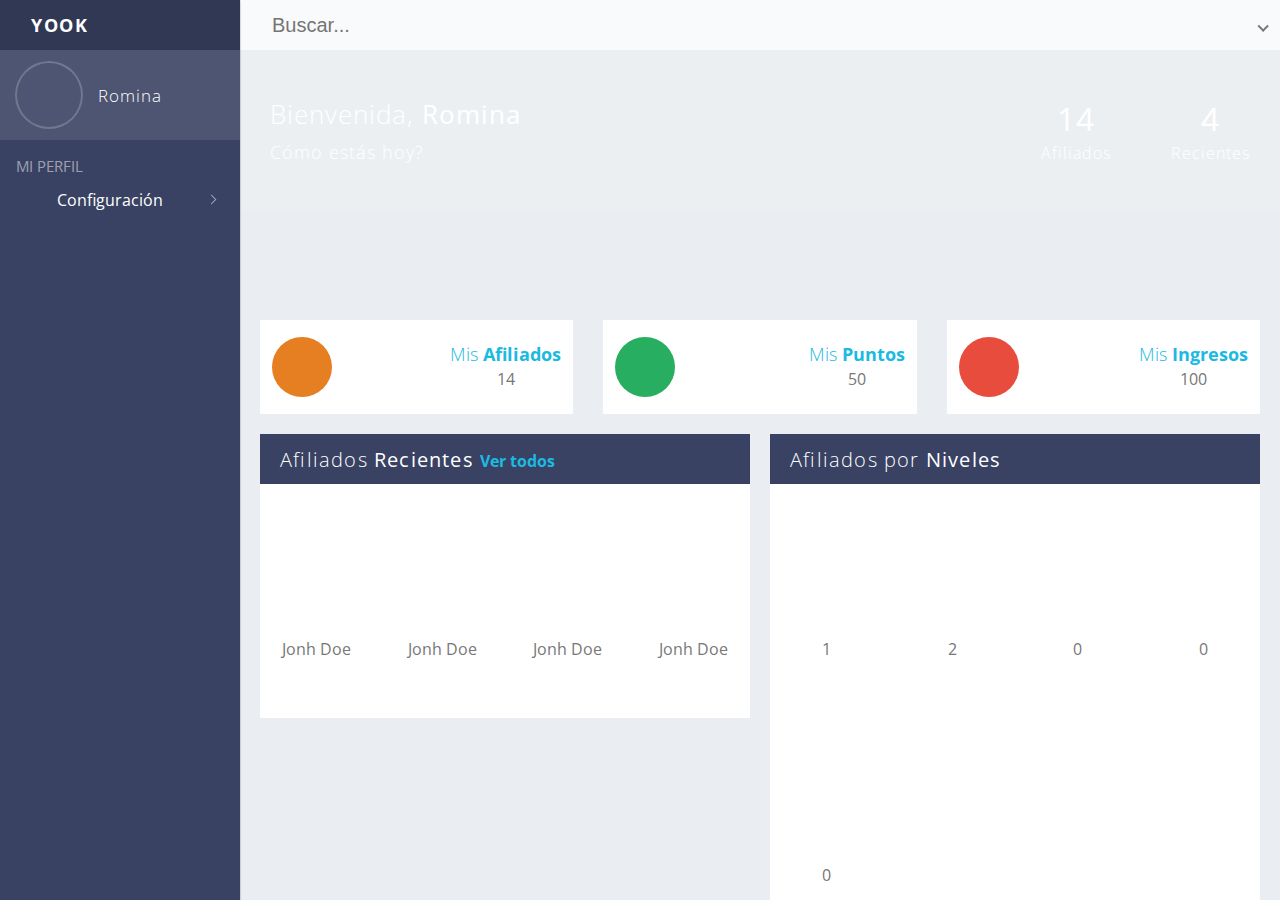
==== index.html @ df2a3889 "main desing" ====
<!DOCTYPE html>
<html lang="en" >
<head>
  <meta charset="UTF-8">
  <title>CodePen - CSS Grid Modern Responsive Dashboard</title>
  <link href="https://fonts.googleapis.com/css?family=Open+Sans:300,400" rel="stylesheet">
    <link rel="stylesheet" href="https://use.fontawesome.com/releases/v5.4.1/css/all.css" integrity="sha384-5sAR7xN1Nv6T6+dT2mhtzEpVJvfS3NScPQTrOxhwjIuvcA67KV2R5Jz6kr4abQsz" crossorigin="anonymous">
    <link rel="stylesheet" href="css/main.css">
    <link rel="shortcut icon" type="image/png" href="#"><link rel="stylesheet" href="./style.css">

</head>
<body>
<!-- partial:index.partial.html -->
<div class="grid">
  <header class="header">
    <i class="fas fa-bars header__menu"></i>
    <div class="header__search">
      <input class="header__input" placeholder="Buscar..." />
    </div>
    <div class="header__avatar">
      <div class="dropdown">
        <ul class="dropdown__list">
          <li class="dropdown__list-item">
            <span class="dropdown__icon"><i class="far fa-user"></i></span>
            <span class="dropdown__title">Mi Perfil</span>
          </li>
          <li class="dropdown__list-item">
            <span class="dropdown__icon"><i class="fas fa-sign-out-alt"></i></span>
            <span class="dropdown__title">Cerrar Sesión</span>
          </li>
        </ul>
      </div>
    </div>
  </header>

  <aside class="sidenav">
    <div class="sidenav__brand">
      <i class="fas fa-feather-alt sidenav__brand-icon"></i>
      <a class="sidenav__brand-link" href="#">YOOK</a>
      <i class="fas fa-times sidenav__brand-close"></i>
    </div>
    <div class="sidenav__profile">
      <div class="sidenav__profile-avatar"></div>
      <div class="sidenav__profile-title text-light">Romina</div>
    </div>
    <div class="row row--align-v-center row--align-h-center">
      <ul class="navList">
        <li class="navList__heading">Mi Perfil<i class="far fa-user"></i></li>
          <li>
          <div class="navList__subheading row row--align-v-center">
            <span class="navList__subheading-icon"><i class="fas fa-cog"></i></i></span>
            <span class="navList__subheading-title">Configuración</span>
          </div>
          <ul class="subList subList--hidden">
            <li class="subList__item">Actualizar Información</li>
            <li class="subList__item">Cambiar Foto</li>
            <li class="subList__item">Contrato</li>
            <li class="subList__item">Contraseña</li>
          </ul>
        </li>
      </ul>
    </div>
  </aside>

  <main class="main">
    <div class="main-header">
      <div class="main-header__intro-wrapper">
        <div class="main-header__welcome">
          <div class="main-header__welcome-title text-light">Bienvenida, <strong>Romina</strong></div>
          <div class="main-header__welcome-subtitle text-light">Cómo estás hoy?</div>
        </div>
        <div class="quickview">
          <div class="quickview__item">
            <div class="quickview__item-total">14</div>
            <div class="quickview__item-description">
              <i class="far fa-calendar-alt"></i>
              <span class="text-light">Afiliados</span>
            </div>
          </div>
          <div class="quickview__item">
            <div class="quickview__item-total">4</div>
            <div class="quickview__item-description">
              <i class="far fa-comment"></i>
              <span class="text-light">Recientes</span>
            </div>
          </div>
        </div>
      </div>
    </div>
    <div class="main-overview">
      <div class="overviewCard">
        <div class="overviewCard-icon overviewCard-icon--document">
          <i class="far fa-user"></i>
         
        </div>
        <div class="overviewCard-description">
          <h3 class="overviewCard-title text-light">Mis <strong style="font-weight: bold;">Afiliados</strong></h3>
          <p class="overviewCard-subtitle">14</p>
        </div>
      </div>
      <div class="overviewCard">
        <div class="overviewCard-icon overviewCard-icon--calendar">
          <i class="fas fa-coins"></i>
        </div>
        <div class="overviewCard-description">
          <h3 class="overviewCard-title text-light">Mis <strong style="font-weight: bold;">Puntos</strong></h3>
          <p class="overviewCard-subtitle">50</p>
        </div>
      </div>
      <div class="overviewCard">
        <div class="overviewCard-icon overviewCard-icon--mail">
          <i class="fas fa-money-bill"></i>
        </div>
        <div class="overviewCard-description">
          <h3 class="overviewCard-title text-light">Mis <strong style="font-weight: bold;">Ingresos</strong></h3>
          <p class="overviewCard-subtitle">100</p>
        </div>
      </div>
     
    </div> <!-- /.main__overview -->

    <div class="main__cards">

     <!-- <div class="card">
        <div class="card__header">
          <div class="card__header-title text-light">Your <strong>Events</strong>
            <a href="#" class="card__header-link text-bold">View All</a>
          </div>
          <div class="settings">
            <div class="settings__block"><i class="fas fa-edit"></i></div>
            <div class="settings__block"><i class="fas fa-cog"></i></div>
          </div>
        </div>
        <div class="card__main">
          <div class="card__row">
            <div class="card__icon"><i class="fas fa-gift"></i></div>
            <div class="card__time">
              <div>today</div>
            </div>
            <div class="card__detail">
              <div class="card__source text-bold">Jonathan G</div>
              <div class="card__description">Going away party at 8:30pm. Bring a friend!</div>
              <div class="card__note">1404 Gibson St</div>
            </div>
          </div>
          <div class="card__row">
            <div class="card__icon"><i class="fas fa-plane"></i></div>
            <div class="card__time">
              <div>Tuesday</div>
            </div>
            <div class="card__detail">
              <div class="card__source text-bold">Matthew H</div>
              <div class="card__description">Flying to Bora Bora at 4:30pm</div>
              <div class="card__note">Delta, Gate 27B</div>
            </div>
          </div>
          <div class="card__row">
            <div class="card__icon"><i class="fas fa-book"></i></div>
            <div class="card__time">
              <div>Thursday</div>
            </div>
            <div class="card__detail">
              <div class="card__source text-bold">National Institute of Science</div>
              <div class="card__description">Join the institute for an in-depth look at Stephen Hawking</div>
              <div class="card__note">7:30pm, Carnegie Center for Science</div>
            </div>
          </div>
          <div class="card__row">
            <div class="card__icon"><i class="fas fa-heart"></i></div>
            <div class="card__time">
              <div>Friday</div>
            </div>
            <div class="card__detail">
              <div class="card__source text-bold">24th Annual Heart Ball</div>
              <div class="card__description">Join us and contribute to your favorite local charity.</div>
              <div class="card__note">6:45pm, Austin Convention Ctr</div>
            </div>
          </div>
          <div class="card__row">
            <div class="card__icon"><i class="fas fa-heart"></i></div>
            <div class="card__time">
              <div>Saturday</div>
            </div>
            <div class="card__detail">
              <div class="card__source text-bold">Little Rock Air Show</div>
              <div class="card__description">See the Blue Angels fly with roaring thunder</div>
              <div class="card__note">11:00pm, Jacksonville Airforce Base</div>
            </div>
          </div>
        </div>
      </div> -->

      <div class="card">
        <div class="card__header">
          <div class="card__header-title text-light">Afiliados <strong>Recientes</strong>
            <a href="#" class="card__header-link text-bold">Ver todos</a>
          </div>
        </div>
        <div class="card">
          <div class="documents">
            <div class="document">
              <div class="document__img"></div>
              <div class="document__title">Jonh Doe</div>
              
            </div>
            <div class="document">
              <div class="document__img"></div>
              <div class="document__title">Jonh Doe</div>
              
            </div>
            <div class="document">
              <div class="document__img"></div>
              <div class="document__title">Jonh Doe</div>
              
            </div>
            <div class="document">
              <div class="document__img"></div>
              <div class="document__title">Jonh Doe</div>
             
            </div>
          </div>
        </div>
      </div>
      <div class="card">
        <div class="card__header">
          <div class="card__header-title text-light">Afiliados por <strong>Niveles</strong>  </div>
        </div>
        <div class="card">
          <div class="documents">
            
            <div class="document">
              <div class="document__img1"></div>
              <div class="document__title">1</div>
            </div>

            <div class="document">
              <div class="document__img2"></div>
              <div class="document__title">2</div>
            </div>

            <div class="document">
              <div class="document__img3"></div>
              <div class="document__title">0</div>
            </div>

            <div class="document">
              <div class="document__img4"></div>
              <div class="document__title">0</div>
            </div>

            <div class="document">
              <div class="document__img5"></div>
              <div class="document__title">0</div>
            </div>

          </div>
        </div>
        <div>



        </div>
      </div>
    </div> <!-- /.main-cards -->
  </main>

  <footer class="footer">
    <p><span class="footer__copyright">&copy;</span> 2020</p>
    <p>All rights reserved </i> by <a target="_blank" class="footer__signature">YOOK</a></p>
  </footer>
</div>
<!-- partial -->
  <script src='https://code.jquery.com/jquery-3.3.1.min.js'></script>
<script src='https://www.amcharts.com/lib/3/amcharts.js'></script>
<script src='https://www.amcharts.com/lib/3/serial.js'></script>
<script src='https://www.amcharts.com/lib/3/themes/light.js'></script><script  src="./script.js"></script>

</body>
</html>
---- style.css ----
html, body {
  margin: 0;
  padding: 0;
  box-sizing: border-box;
  font-family: "Open Sans", "Helvetica Neue", Helvetica, Arial, sans-serif;
}

a {
  text-decoration: none;
}

.text-light {
  font-weight: 300;
}

.text-bold {
  font-weight: bold;
}

.row {
  display: flex;
}
.row--align-v-center {
  align-items: center;
}
.row--align-h-center {
  justify-content: center;
}

.grid {
  position: relative;
  display: grid;
  grid-template-columns: 100%;
  grid-template-rows: 50px 1fr 50px;
  grid-template-areas: 'header' 'main' 'footer';
  height: 100vh;
  overflow-x: hidden;
}
.grid--noscroll {
  overflow-y: hidden;
}

.header {
  grid-area: header;
  display: flex;
  align-items: center;
  justify-content: space-between;
  background-color: #F9FAFC;
}
.header__menu {
  position: fixed;
  padding: 13px;
  left: 12px;
  background-color: #DADAE3;
  border-radius: 50%;
  z-index: 1;
}
.header__menu:hover {
  cursor: pointer;
}
.header__search {
  margin-left: 55px;
  font-size: 20px;
  color: #777;
}
.header__input {
  border: none;
  background: transparent;
  padding: 12px;
  font-size: 20px;
  color: #777;
}
.header__input:focus {
  outline: none;
  border: none;
}
.header__avatar {
  background-image: url("https://raw.githubusercontent.com/rominavc99/foto/main/WhatsApp%20Image%202020-12-02%20at%2010.59.40.jpeg");
  background-size: cover;
  background-repeat: no-repeat;
  border-radius: 50%;
  border: 2px solid rgba(255, 255, 255, 0.2);
  position: relative;
  margin: 0 26px;
  width: 35px;
  height: 35px;
  cursor: pointer;
}
.header__avatar:after {
  position: absolute;
  content: "";
  width: 6px;
  height: 6px;
  background: none;
  border-left: 2px solid #777;
  border-bottom: 2px solid #777;
  transform: rotate(-45deg) translateY(-50%);
  top: 50%;
  right: -18px;
}

.dropdown {
  position: absolute;
  top: 54px;
  right: -16px;
  width: 220px;
  height: auto;
  z-index: 1;
  background-color: #fff;
  border-radius: 4px;
  visibility: hidden;
  opacity: 0;
  transform: translateY(-10px);
  transition: all .3s;
  box-shadow: 0 2px 2px 0 rgba(0, 0, 0, 0.16), 0 0 0 1px rgba(0, 0, 0, 0.08);
}
.dropdown__list {
  margin: 0;
  padding: 0;
  list-style-type: none;
}
.dropdown__list-item {
  padding: 12px 24px;
  color: #777;
  text-transform: capitalize;
}
.dropdown__list-item:hover {
  background-color: rgba(0, 0, 0, 0.1);
}
.dropdown__icon {
  color: #1BBAE1;
}
.dropdown__title {
  margin-left: 10px;
}
.dropdown:before {
  position: absolute;
  content: "";
  top: -6px;
  right: 30px;
  width: 0;
  height: 0;
  border-left: 4px solid transparent;
  border-right: 4px solid transparent;
  border-bottom: 6px solid #FFF;
}
.dropdown--active {
  visibility: visible;
  opacity: 1;
  transform: translateY(0);
}

.sidenav {
  position: fixed;
  grid-area: sidenav;
  height: 100%;
  overflow-y: auto;
  background-color: #394263;
  color: #FFF;
  width: 240px;
  transform: translateX(-245px);
  transition: all .6s ease-in-out;
  box-shadow: 0 2px 2px 0 rgba(0, 0, 0, 0.16), 0 0 0 1px rgba(0, 0, 0, 0.08);
  z-index: 2;
}
.sidenav__brand {
  position: relative;
  display: flex;
  align-items: center;
  padding: 0 16px;
  height: 50px;
  background-color: rgba(0, 0, 0, 0.15);
}
.sidenav__brand-icon {
  margin-top: 2px;
  font-size: 14px;
  color: rgba(255, 255, 255, 0.5);
}
.sidenav__brand-close {
  position: absolute;
  right: 8px;
  top: 8px;
  visibility: visible;
  color: rgba(255, 255, 255, 0.5);
  cursor: pointer;
}
.sidenav__brand-link {
  font-size: 18px;
  font-weight: bold;
  color: #FFF;
  margin: 0 15px;
  letter-spacing: 1.5px;
}
.sidenav__profile {
  display: flex;
  align-items: center;
  min-height: 90px;
  background-color: rgba(255, 255, 255, 0.1);
}
.sidenav__profile-avatar {
  background-image: url("https://github.com/rominavc99/foto/blob/main/WhatsApp%20Image%202020-12-02%20at%2010.59.40.jpeg?raw=true");
  background-size: cover;
  background-repeat: no-repeat;
  border-radius: 50%;
  border: 2px solid rgba(255, 255, 255, 0.2);
  height: 64px;
  width: 64px;
  margin: 0 15px;
}
.sidenav__profile-title {
  font-size: 17px;
  letter-spacing: 1px;
}
.sidenav__arrow {
  position: absolute;
  content: "";
  width: 6px;
  height: 6px;
  top: 50%;
  right: 20px;
  border-left: 2px solid rgba(255, 255, 255, 0.5);
  border-bottom: 2px solid rgba(255, 255, 255, 0.5);
  transform: translateY(-50%) rotate(225deg);
}
.sidenav__sublist {
  list-style-type: none;
  margin: 0;
  padding: 10px 0 0;
}
.sidenav--active {
  transform: translateX(0);
}

.navList {
  width: 240px;
  padding: 0;
  margin: 0;
  background-color: #394263;
  list-style-type: none;
}
.navList__heading {
  position: relative;
  display: flex;
  align-items: center;
  justify-content: space-between;
  padding: 16px 16px 3px;
  color: rgba(255, 255, 255, 0.5);
  text-transform: uppercase;
  font-size: 15px;
}
.navList__subheading {
  position: relative;
  padding: 10px 30px;
  color: #fff;
  font-size: 16px;
  text-transform: capitalize;
}
.navList__subheading-icon {
  display: flex;
  align-items: center;
  justify-content: center;
  font-size: 12px;
  color: rgba(255, 255, 255, 0.5);
  width: 12px;
}
.navList__subheading-title {
  margin: 0 15px;
}
.navList__subheading:after {
  position: absolute;
  content: "";
  height: 6px;
  width: 6px;
  top: 17px;
  right: 25px;
  border-left: 1px solid rgba(255, 255, 255, 0.5);
  border-bottom: 1px solid rgba(255, 255, 255, 0.5);
  transform: rotate(225deg);
  transition: all .2s;
}
.navList__subheading:hover {
  background-color: #303753;
  cursor: pointer;
}
.navList__subheading--open {
  background-color: #303753;
}
.navList__subheading--open:after {
  transform: rotate(315deg);
}
.navList .subList {
  padding: 0;
  margin: 0;
  list-style-type: none;
  background-color: #262c43;
  visibility: visible;
  overflow: hidden;
  max-height: 200px;
  transition: all .4s ease-in-out;
}
.navList .subList__item {
  padding: 8px;
  text-transform: capitalize;
  padding: 8px 30px;
  color: #D3D3D3;
}
.navList .subList__item:first-child {
  padding-top: 15px;
}
.navList .subList__item:hover {
  background-color: rgba(255, 255, 255, 0.1);
  cursor: pointer;
}
.navList .subList--hidden {
  visibility: hidden;
  max-height: 0;
}

.main {
  grid-area: main;
  background-color: #EAEDF1;
  color: #394263;
}
.main__cards {
  display: block;
  column-count: 1;
  column-gap: 20px;
  margin: 20px;
}

.main-header {
  position: relative;
  display: flex;
  justify-content: space-between;
  height: 250px;
  color: #FFF;
  background-size: cover;
  background-image: url("https://github.com/rominavc99/foto/blob/main/background-2400765_1920.jpg?raw=true");
  margin-bottom: 20px;
}
.main-header__intro-wrapper {
  display: flex;
  flex: 1;
  flex-direction: column;
  align-items: center;
  justify-content: space-between;
  height: 160px;
  padding: 12px 30px;
  background: rgba(255, 255, 255, 0.12);
  font-size: 26px;
  letter-spacing: 1px;
}
.main-header__welcome {
  display: flex;
  flex-direction: column;
  align-items: center;
}
.main-header__welcome-title {
  margin-bottom: 8px;
  font-size: 26px;
}
.main-header__welcome-subtitle {
  font-size: 18px;
}

.quickview {
  display: grid;
  grid-auto-flow: column;
  grid-gap: 60px;
}
.quickview__item {
  display: flex;
  align-items: center;
  flex-direction: column;
}
.quickview__item-total {
  margin-bottom: 2px;
  font-size: 32px;
}
.quickview__item-description {
  font-size: 16px;
  text-align: center;
}

.main-overview {
  display: grid;
  grid-template-columns: repeat(auto-fit, minmax(265px, 1fr));
  grid-auto-rows: 94px;
  grid-gap: 30px;
  margin: 20px;
}

.overviewCard {
  display: flex;
  align-items: center;
  justify-content: space-between;
  padding: 12px;
  background-color: #FFF;
  transform: translateY(0);
  transition: all .3s;
}
.overviewCard-icon {
  display: flex;
  align-items: center;
  justify-content: center;
  height: 60px;
  width: 60px;
  border-radius: 50%;
  font-size: 21px;
  color: #fff;
}
.overviewCard-icon--document {
  background-color: #e67e22;
}
.overviewCard-icon--calendar {
  background-color: #27ae60;
}
.overviewCard-icon--mail {
  background-color: #e74c3c;
}
.overviewCard-icon--photo {
  background-color: #af64cc;
}
.overviewCard-description {
  display: flex;
  flex-direction: column;
  align-items: center;
}
.overviewCard-title {
  font-size: 18px;
  color: #1BBAE1;
  margin: 0;
}
.overviewCard-subtitle {
  margin: 2px;
  color: #777;
}
.overviewCard:hover {
  transform: translateY(-3px);
  box-shadow: 0 5px 5px rgba(0, 0, 0, 0.1);
  cursor: pointer;
}

.card {
  display: flex;
  flex-direction: column;
  width: 100%;
  background-color: #fff;
  margin-bottom: 20px;
  -webkit-column-break-inside: avoid;
}
.card__header {
  display: flex;
  align-items: center;
  justify-content: space-between;
  height: 50px;
  background-color: #394263;
  color: #FFF;
}
.card__header-title {
  margin: 0 20px;
  font-size: 20px;
  letter-spacing: 1.2px;
}
.card__header-link {
  font-size: 16px;
  color: #1BBAE1;
  letter-spacing: normal;
  display: inline-block;
}
.card__main {
  position: relative;
  padding-right: 20px;
  background-color: #FFF;
}
.card__main:after {
  content: "";
  position: absolute;
  top: 0;
  left: 120px;
  bottom: 0;
  width: 2px;
  background-color: #f0f0f0;
}
.card__secondary {
  display: grid;
  grid-template-columns: repeat(auto-fit, minmax(100px, 1fr));
  grid-auto-rows: 100px;
  grid-gap: 25px;
  padding: 20px;
  background-color: #FFF;
}
.card__photo {
  background-image: url("../../img/pumpkin-carving.jpg");
  background-size: cover;
  background-repeat: no-repeat;
  background-color: slategray;
  transform: scale(1);
  transition: transform .3s ease-in-out;
  width: 100%;
  height: 100%;
}
.card__photo:hover {
  transform: scale(1.1);
  cursor: pointer;
}
.card__photo-wrapper {
  overflow: hidden;
}
.card__row {
  position: relative;
  display: flex;
  flex: 1;
  margin: 15px 0 20px;
}
.card__icon {
  position: absolute;
  display: flex;
  align-items: center;
  justify-content: center;
  content: "";
  width: 30px;
  height: 30px;
  top: 0;
  left: 121px;
  transform: translateX(-50%);
  border-radius: 50%;
  color: #FFF;
  background-color: #1BBAE1;
  z-index: 1;
}
.card__row:nth-child(even) .card__icon {
  background-color: #e74c3c;
}
.card__time {
  display: flex;
  flex: 1;
  justify-content: flex-end;
  max-width: 80px;
  margin-left: 15px;
  text-align: right;
  font-size: 14px;
  line-height: 2;
}
.card__detail {
  display: flex;
  flex: 1;
  flex-direction: column;
  padding-left: 12px;
  margin-left: 48px;
  transform: translateX(0);
  transition: all .3s;
}
.card__detail:hover {
  background-color: #f0f0f0;
  transform: translateX(4px);
  cursor: pointer;
}
.card__source {
  line-height: 1.8;
  color: #1BBAE1;
}
.card__note {
  margin: 10px 0;
  color: #777;
}
.card--finance {
  position: relative;
}

.settings {
  display: flex;
  margin: 8px;
  align-self: flex-start;
  background-color: rgba(255, 255, 255, 0.5);
  border: 1px solid rgba(0, 0, 0, 0.1);
  border-radius: 2px;
}
.settings__block {
  display: flex;
  align-items: center;
  justify-content: center;
  padding: 4px;
  color: #394263;
  font-size: 11px;
}
.settings__block:not(:last-child) {
  border-right: 1px solid rgba(0, 0, 0, 0.1);
}
.settings__icon {
  padding: 0px 3px;
  font-size: 12px;
}
.settings__icon:hover {
  background-color: rgba(255, 255, 255, 0.8);
  cursor: pointer;
}
.settings:hover {
  background-color: #fff;
  cursor: pointer;
}

.documents {
  display: grid;
  grid-template-columns: repeat(auto-fit, minmax(105px, 1fr));
  grid-auto-rows: 214px;
  grid-gap: 12px;
  height: auto;
  background-color: #FFF;
}

.document {
  display: flex;
  align-items: center;
  justify-content: center;
  margin: 15px 0 0;
  flex-direction: column;
}
.document__img {
  width: 95px;
  height: 95px;
  background-image: url("https://www.flaticon.es/svg/static/icons/svg/594/594846.svg");
  background-size: cover;
  
  cursor: pointer;
  transition: transform .3s ease;
}

.document__img1 {
  width: 95px;
  height: 95px;
  background-image: url("https://www.flaticon.es/svg/static/icons/svg/3601/3601002.svg");
  background-size: cover;
  
  cursor: pointer;
  transition: transform 0.3s ease;
}
.document__img2 {
  width: 95px;
  height: 95px;
  background-image: url("https://www.flaticon.es/svg/static/icons/svg/3601/3601634.svg");
  background-size: cover;
  
  cursor: pointer;
  transition: transform 0.3s ease;
}
.document__img3 {
  width: 95px;
  height: 95px;
  background-image: url("https://www.flaticon.es/svg/static/icons/svg/3601/3601637.svg");
  background-size: cover;
  
  cursor: pointer;
  transition: transform 0.3s ease;
}
.document__img4 {
  width: 95px;
  height: 95px;
  background-image: url("https://www.flaticon.es/svg/static/icons/svg/3601/3601641.svg");
  background-size: cover;
  
  cursor: pointer;
  transition: transform 0.3s ease;
}
.document__img5 {
  width: 95px;
  height: 95px;
  background-image: url("https://www.flaticon.es/svg/static/icons/svg/3601/3601646.svg");
  background-size: cover;
  
  cursor: pointer;
  transition: transform 0.3s ease;
}
.document__img:hover {
  transform: translateY(-4px);
}
.document__title {
  margin: 8px 0 2px;
  color: #777;
}
.document__date {
  font-size: 10px;
}

#chartdiv {
  width: 100%;
  height: 300px;
  font-size: 11px;
  min-width: 0;
}

.footer {
  grid-area: footer;
  display: flex;
  align-items: center;
  justify-content: space-between;
  padding: 0 16px;
  color: #777;
  background-color: #FFF;
}
.footer__copyright {
  color: #1BBAE1;
}
.footer__icon {
  color: #e74c3c;
}
.footer__signature {
  color: #1BBAE1;
  cursor: pointer;
  font-weight: bold;
}

@media only screen and (min-width: 46.875em) {
  .grid {
    display: grid;
    grid-template-columns: 240px calc(100% - 240px);
    grid-template-rows: 50px 1fr 50px;
    grid-template-areas: 'sidenav header' 'sidenav main' 'sidenav footer';
    height: 100vh;
  }

  .sidenav {
    position: relative;
    transform: translateX(0);
  }
  .sidenav__brand-close {
    visibility: hidden;
  }

  .main-header__intro-wrapper {
    padding: 0 30px;
  }

  .header__menu {
    display: none;
  }
  .header__search {
    margin-left: 20px;
  }
  .header__avatar {
    width: 40px;
    height: 40px;
  }
}
@media only screen and (min-width: 65.625em) {
  .main__cards {
    column-count: 2;
  }

  .main-header__intro-wrapper {
    flex-direction: row;
  }
  .main-header__welcome {
    align-items: flex-start;
  }
}
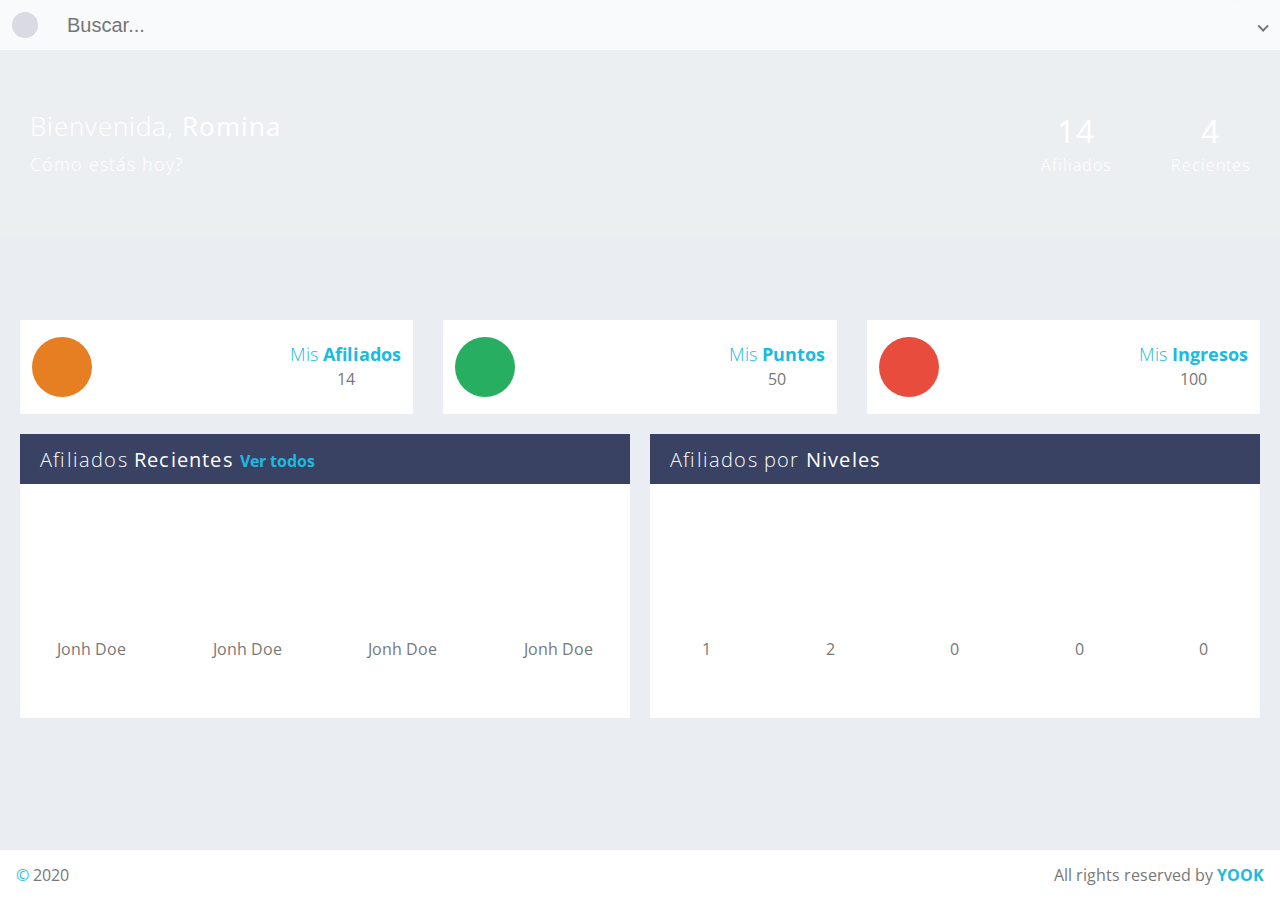
==== commit 077b9905: "secciones restantes" ====
--- a/index.html
+++ b/index.html
@@ -2,7 +2,7 @@
 <html lang="en" >
 <head>
   <meta charset="UTF-8">
-  <title>CodePen - CSS Grid Modern Responsive Dashboard</title>
+  <title>Yook Dashboard</title>
   <link href="https://fonts.googleapis.com/css?family=Open+Sans:300,400" rel="stylesheet">
     <link rel="stylesheet" href="https://use.fontawesome.com/releases/v5.4.1/css/all.css" integrity="sha384-5sAR7xN1Nv6T6+dT2mhtzEpVJvfS3NScPQTrOxhwjIuvcA67KV2R5Jz6kr4abQsz" crossorigin="anonymous">
     <link rel="stylesheet" href="css/main.css">
@@ -35,7 +35,7 @@
 
   <aside class="sidenav">
     <div class="sidenav__brand">
-      <i class="fas fa-feather-alt sidenav__brand-icon"></i>
+     
       <a class="sidenav__brand-link" href="#">YOOK</a>
       <i class="fas fa-times sidenav__brand-close"></i>
     </div>
@@ -58,6 +58,37 @@
             <li class="subList__item">Contraseña</li>
           </ul>
         </li>
+        <li class="navList__heading">Navegación</li>
+          <li>
+          <div class="navList__subheading row row--align-v-center">
+            <span class="navList__subheading-icon"><i class="fas fa-home"></i></span>
+            <a href="index.html" class="navList__subheading-title">Dashboard</a>
+          </div>
+        </li>
+         <li>
+          <div class="navList__subheading row row--align-v-center">
+            <span class="navList__subheading-icon"><i class="fas fa-receipt"></i></span>
+            <a href="residual.html" class="navList__subheading-title">Residual</a>
+          </div>
+        </li>
+        <li>
+          <div class="navList__subheading row row--align-v-center">
+            <span class="navList__subheading-icon"><i class="far fa-calendar-alt"></i></span>
+            <a href="renovaciones.html" class="navList__subheading-title">Mis Renovaciones</a>
+          </div>
+        </li>
+        <li>
+          <div class="navList__subheading row row--align-v-center">
+            <span class="navList__subheading-icon"><i class="fas fa-money-bill"></i></span>
+            <a href="ingresos.html" class="navList__subheading-title">Mis Ingresos</a>
+          </div>
+        </li>
+        <li>
+          <div class="navList__subheading row row--align-v-center">
+            <span class="navList__subheading-icon"><i class="fas fa-handshake"></i></span>
+            <a href="consultoria.html" class="navList__subheading-title">Consultoria</a>
+          </div>
+        </li>
       </ul>
     </div>
   </aside>
@@ -73,14 +104,14 @@
           <div class="quickview__item">
             <div class="quickview__item-total">14</div>
             <div class="quickview__item-description">
-              <i class="far fa-calendar-alt"></i>
+              <i class="far fa-user"></i>
               <span class="text-light">Afiliados</span>
             </div>
           </div>
           <div class="quickview__item">
             <div class="quickview__item-total">4</div>
             <div class="quickview__item-description">
-              <i class="far fa-comment"></i>
+              <i class="far fa-user"></i>
               <span class="text-light">Recientes</span>
             </div>
           </div>
--- a/style.css
+++ b/style.css
@@ -710,7 +710,11 @@
   font-weight: bold;
 }
 
-@media only screen and (min-width: 46.875em) {
+a {color:#ffffff;}  /* unvisited link */ 
+a:visited {color: #ffffff;} /* visited link */ 
+
+
+@media only screen and (max-width: 300px) {
   .grid {
     display: grid;
     grid-template-columns: 240px calc(100% - 240px);
